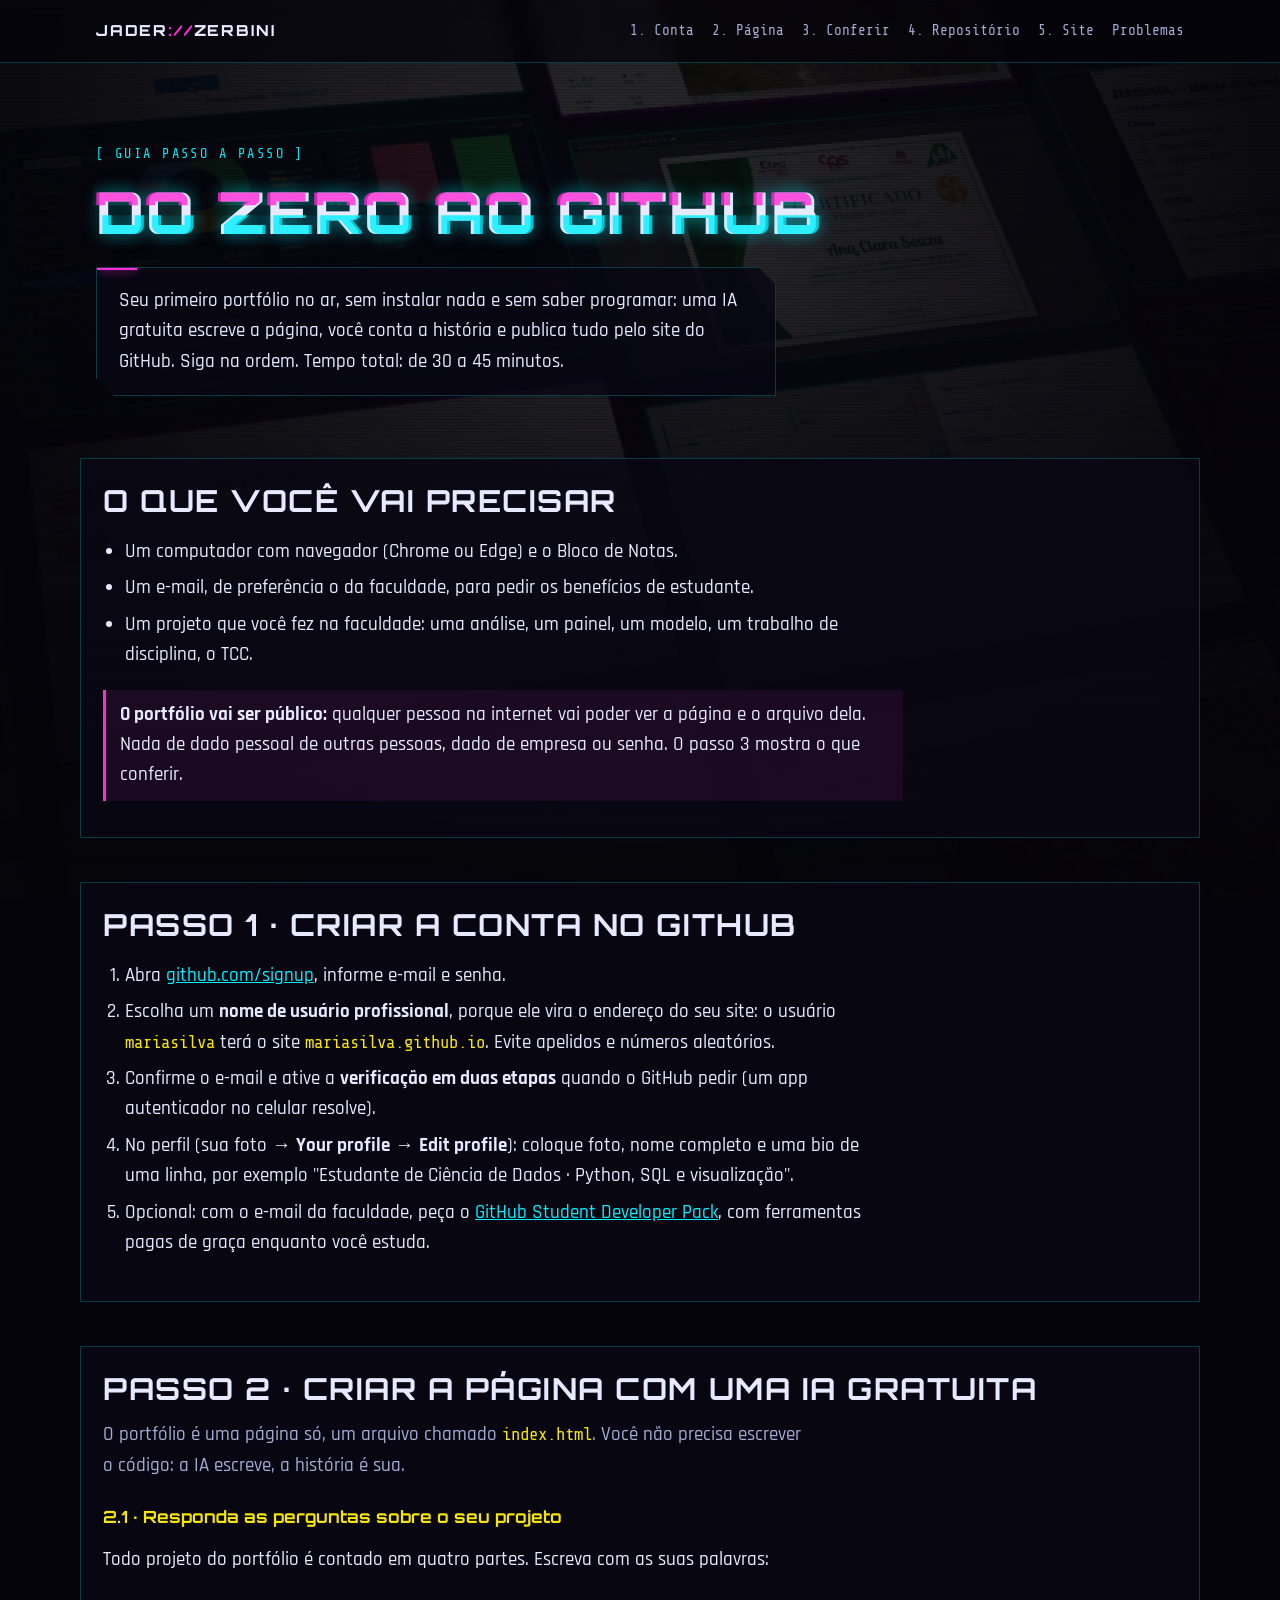
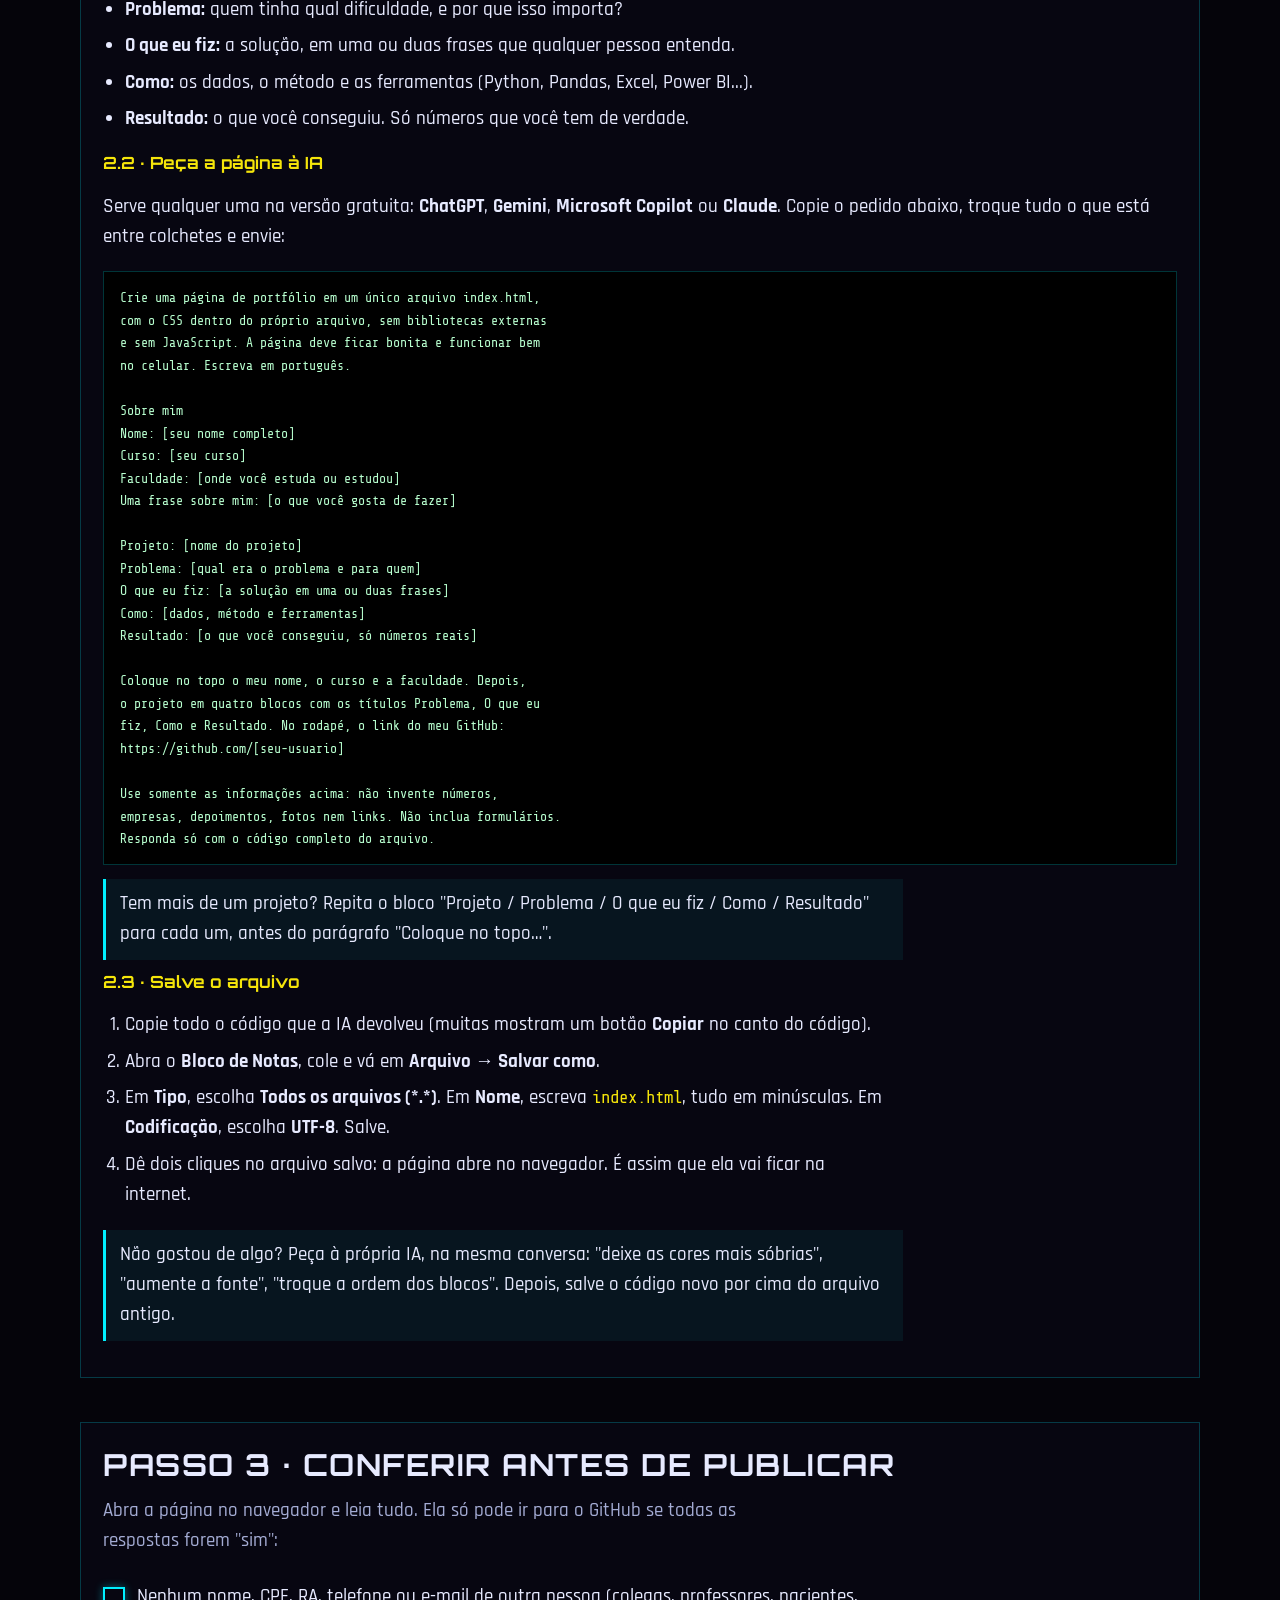
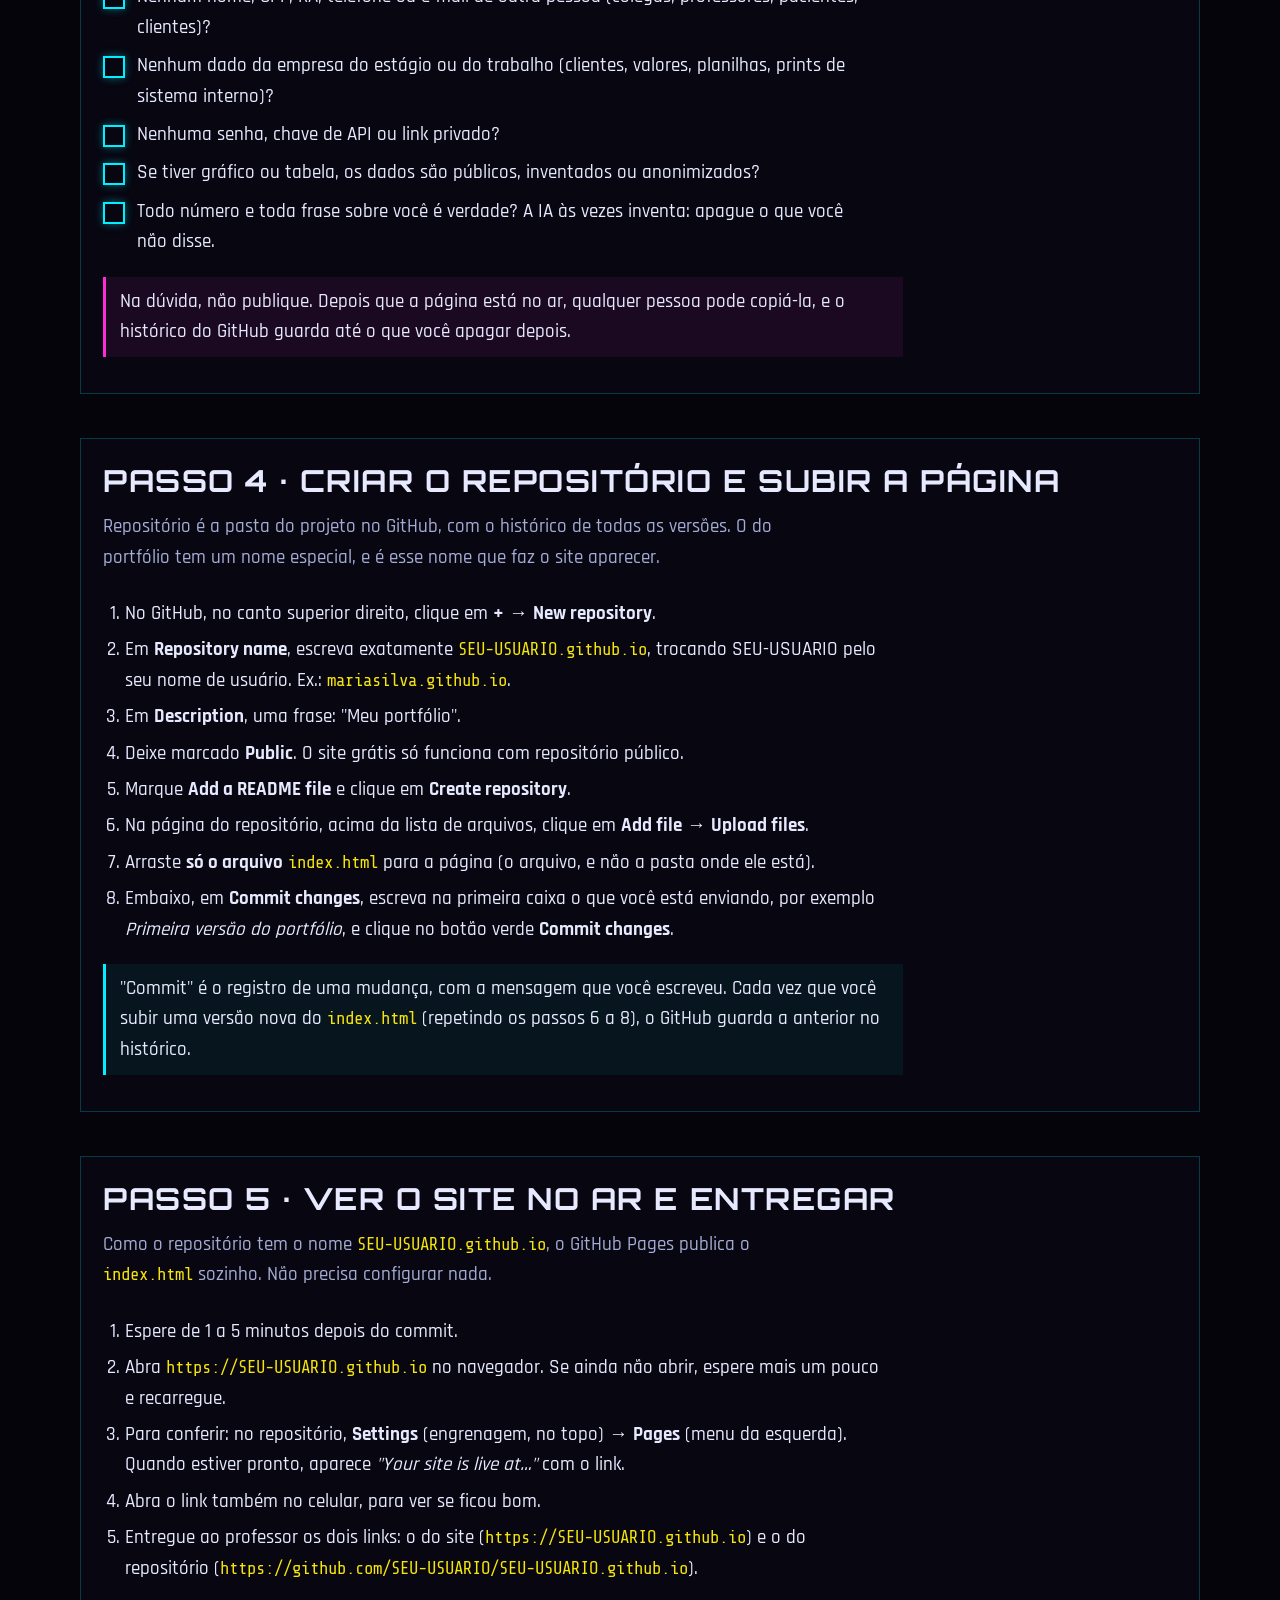
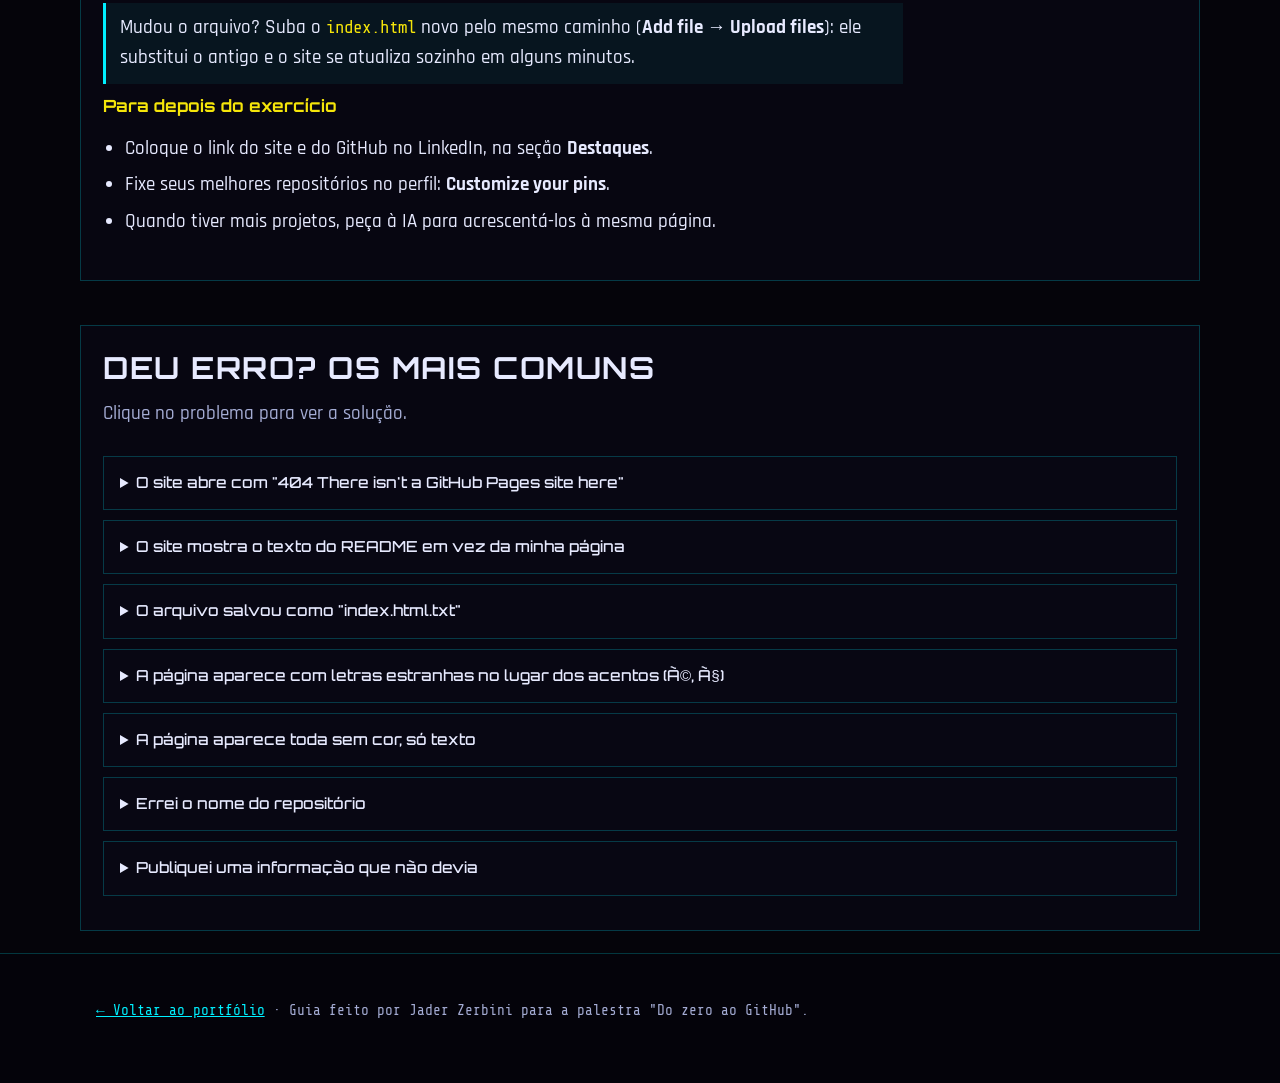
==== guia.html @ c43745d2 "Criando meu portifólio" ====
<!doctype html>
<html lang="pt-BR">
<head>
<meta charset="utf-8">
<meta name="viewport" content="width=device-width, initial-scale=1">
<title>Guia do GitHub · Jader Zerbini</title>
<meta name="description" content="Passo a passo para criar o seu primeiro portfólio com uma IA gratuita e publicá-lo no GitHub Pages, tudo pelo navegador.">
<link rel="preconnect" href="https://fonts.googleapis.com">
<link rel="stylesheet" href="https://fonts.googleapis.com/css2?family=Orbitron:wght@600;800;900&family=Rajdhani:wght@500;600;700&family=Share+Tech+Mono&display=swap">
<link rel="stylesheet" href="style.css">
</head>
<body>
<div class="fundo" aria-hidden="true">
  <video autoplay muted loop playsinline poster="videos/fundo.jpg" src="videos/fundo.webm"></video>
</div>
<div class="scan" aria-hidden="true"></div>

<header class="topo">
  <div class="conteudo">
    <a class="marca" href="index.html">JADER<span>://</span>ZERBINI</a>
    <nav aria-label="Passos do guia">
      <a href="#conta">1. Conta</a>
      <a href="#pagina">2. Página</a>
      <a href="#conferir">3. Conferir</a>
      <a href="#repositorio">4. Repositório</a>
      <a href="#site">5. Site</a>
      <a href="#problemas">Problemas</a>
    </nav>
  </div>
</header>

<main class="guia">

<div class="abertura">
  <div class="conteudo">
    <p class="rotulo">[ GUIA PASSO A PASSO ]</p>
    <h1 class="glitch" data-texto="Do zero ao GitHub">Do zero ao GitHub</h1>
    <p class="hud" style="margin-top:22px;max-width:680px">Seu primeiro portfólio no ar, sem instalar nada e sem saber programar: uma IA gratuita escreve a página, você conta a história e publica tudo pelo site do GitHub. Siga na ordem. Tempo total: de 30 a 45 minutos.</p>
  </div>
</div>

<section>
  <div class="conteudo">
    <h2>O que você vai precisar</h2>
    <ul>
      <li>Um computador com navegador (Chrome ou Edge) e o Bloco de Notas.</li>
      <li>Um e-mail, de preferência o da faculdade, para pedir os benefícios de estudante.</li>
      <li>Um projeto que você fez na faculdade: uma análise, um painel, um modelo, um trabalho de disciplina, o TCC.</li>
    </ul>
    <div class="alerta"><b>O portfólio vai ser público:</b> qualquer pessoa na internet vai poder ver a página e o arquivo dela. Nada de dado pessoal de outras pessoas, dado de empresa ou senha. O passo 3 mostra o que conferir.</div>
  </div>
</section>

<section id="conta" class="alt">
  <div class="conteudo">
    <h2>Passo 1 · Criar a conta no GitHub</h2>
    <ol>
      <li>Abra <a href="https://github.com/signup">github.com/signup</a>, informe e-mail e senha.</li>
      <li>Escolha um <b>nome de usuário profissional</b>, porque ele vira o endereço do seu site: o usuário <code>mariasilva</code> terá o site <code>mariasilva.github.io</code>. Evite apelidos e números aleatórios.</li>
      <li>Confirme o e-mail e ative a <b>verificação em duas etapas</b> quando o GitHub pedir (um app autenticador no celular resolve).</li>
      <li>No perfil (sua foto → <b>Your profile</b> → <b>Edit profile</b>): coloque foto, nome completo e uma bio de uma linha, por exemplo "Estudante de Ciência de Dados · Python, SQL e visualização".</li>
      <li>Opcional: com o e-mail da faculdade, peça o <a href="https://education.github.com/pack">GitHub Student Developer Pack</a>, com ferramentas pagas de graça enquanto você estuda.</li>
    </ol>
  </div>
</section>

<section id="pagina">
  <div class="conteudo">
    <h2>Passo 2 · Criar a página com uma IA gratuita</h2>
    <p class="intro">O portfólio é uma página só, um arquivo chamado <code>index.html</code>. Você não precisa escrever o código: a IA escreve, a história é sua.</p>

    <h3>2.1 · Responda as perguntas sobre o seu projeto</h3>
    <p>Todo projeto do portfólio é contado em quatro partes. Escreva com as suas palavras:</p>
    <ul>
      <li><b>Problema:</b> quem tinha qual dificuldade, e por que isso importa?</li>
      <li><b>O que eu fiz:</b> a solução, em uma ou duas frases que qualquer pessoa entenda.</li>
      <li><b>Como:</b> os dados, o método e as ferramentas (Python, Pandas, Excel, Power BI...).</li>
      <li><b>Resultado:</b> o que você conseguiu. Só números que você tem de verdade.</li>
    </ul>

    <h3>2.2 · Peça a página à IA</h3>
    <p>Serve qualquer uma na versão gratuita: <b>ChatGPT</b>, <b>Gemini</b>, <b>Microsoft Copilot</b> ou <b>Claude</b>. Copie o pedido abaixo, troque tudo o que está entre colchetes e envie:</p>
<pre><code>Crie uma página de portfólio em um único arquivo index.html,
com o CSS dentro do próprio arquivo, sem bibliotecas externas
e sem JavaScript. A página deve ficar bonita e funcionar bem
no celular. Escreva em português.

Sobre mim
Nome: [seu nome completo]
Curso: [seu curso]
Faculdade: [onde você estuda ou estudou]
Uma frase sobre mim: [o que você gosta de fazer]

Projeto: [nome do projeto]
Problema: [qual era o problema e para quem]
O que eu fiz: [a solução em uma ou duas frases]
Como: [dados, método e ferramentas]
Resultado: [o que você conseguiu, só números reais]

Coloque no topo o meu nome, o curso e a faculdade. Depois,
o projeto em quatro blocos com os títulos Problema, O que eu
fiz, Como e Resultado. No rodapé, o link do meu GitHub:
https://github.com/[seu-usuario]

Use somente as informações acima: não invente números,
empresas, depoimentos, fotos nem links. Não inclua formulários.
Responda só com o código completo do arquivo.</code></pre>
    <div class="dica">Tem mais de um projeto? Repita o bloco "Projeto / Problema / O que eu fiz / Como / Resultado" para cada um, antes do parágrafo "Coloque no topo…".</div>

    <h3>2.3 · Salve o arquivo</h3>
    <ol>
      <li>Copie todo o código que a IA devolveu (muitas mostram um botão <b>Copiar</b> no canto do código).</li>
      <li>Abra o <b>Bloco de Notas</b>, cole e vá em <b>Arquivo → Salvar como</b>.</li>
      <li>Em <b>Tipo</b>, escolha <b>Todos os arquivos (*.*)</b>. Em <b>Nome</b>, escreva <code>index.html</code>, tudo em minúsculas. Em <b>Codificação</b>, escolha <b>UTF-8</b>. Salve.</li>
      <li>Dê dois cliques no arquivo salvo: a página abre no navegador. É assim que ela vai ficar na internet.</li>
    </ol>
    <div class="dica">Não gostou de algo? Peça à própria IA, na mesma conversa: "deixe as cores mais sóbrias", "aumente a fonte", "troque a ordem dos blocos". Depois, salve o código novo por cima do arquivo antigo.</div>
  </div>
</section>

<section id="conferir" class="alt">
  <div class="conteudo">
    <h2>Passo 3 · Conferir antes de publicar</h2>
    <p class="intro">Abra a página no navegador e leia tudo. Ela só pode ir para o GitHub se todas as respostas forem "sim":</p>
    <ul class="checklist">
      <li>Nenhum nome, CPF, RA, telefone ou e-mail de outra pessoa (colegas, professores, pacientes, clientes)?</li>
      <li>Nenhum dado da empresa do estágio ou do trabalho (clientes, valores, planilhas, prints de sistema interno)?</li>
      <li>Nenhuma senha, chave de API ou link privado?</li>
      <li>Se tiver gráfico ou tabela, os dados são públicos, inventados ou anonimizados?</li>
      <li>Todo número e toda frase sobre você é verdade? A IA às vezes inventa: apague o que você não disse.</li>
    </ul>
    <div class="alerta">Na dúvida, não publique. Depois que a página está no ar, qualquer pessoa pode copiá-la, e o histórico do GitHub guarda até o que você apagar depois.</div>
  </div>
</section>

<section id="repositorio">
  <div class="conteudo">
    <h2>Passo 4 · Criar o repositório e subir a página</h2>
    <p class="intro">Repositório é a pasta do projeto no GitHub, com o histórico de todas as versões. O do portfólio tem um nome especial, e é esse nome que faz o site aparecer.</p>
    <ol>
      <li>No GitHub, no canto superior direito, clique em <b>+</b> → <b>New repository</b>.</li>
      <li>Em <b>Repository name</b>, escreva exatamente <code>SEU-USUARIO.github.io</code>, trocando SEU-USUARIO pelo seu nome de usuário. Ex.: <code>mariasilva.github.io</code>.</li>
      <li>Em <b>Description</b>, uma frase: "Meu portfólio".</li>
      <li>Deixe marcado <b>Public</b>. O site grátis só funciona com repositório público.</li>
      <li>Marque <b>Add a README file</b> e clique em <b>Create repository</b>.</li>
      <li>Na página do repositório, acima da lista de arquivos, clique em <b>Add file</b> → <b>Upload files</b>.</li>
      <li>Arraste <b>só o arquivo</b> <code>index.html</code> para a página (o arquivo, e não a pasta onde ele está).</li>
      <li>Embaixo, em <b>Commit changes</b>, escreva na primeira caixa o que você está enviando, por exemplo <i>Primeira versão do portfólio</i>, e clique no botão verde <b>Commit changes</b>.</li>
    </ol>
    <div class="dica">"Commit" é o registro de uma mudança, com a mensagem que você escreveu. Cada vez que você subir uma versão nova do <code>index.html</code> (repetindo os passos 6 a 8), o GitHub guarda a anterior no histórico.</div>
  </div>
</section>

<section id="site" class="alt">
  <div class="conteudo">
    <h2>Passo 5 · Ver o site no ar e entregar</h2>
    <p class="intro">Como o repositório tem o nome <code>SEU-USUARIO.github.io</code>, o GitHub Pages publica o <code>index.html</code> sozinho. Não precisa configurar nada.</p>
    <ol>
      <li>Espere de 1 a 5 minutos depois do commit.</li>
      <li>Abra <code>https://SEU-USUARIO.github.io</code> no navegador. Se ainda não abrir, espere mais um pouco e recarregue.</li>
      <li>Para conferir: no repositório, <b>Settings</b> (engrenagem, no topo) → <b>Pages</b> (menu da esquerda). Quando estiver pronto, aparece <i>"Your site is live at…"</i> com o link.</li>
      <li>Abra o link também no celular, para ver se ficou bom.</li>
      <li>Entregue ao professor os dois links: o do site (<code>https://SEU-USUARIO.github.io</code>) e o do repositório (<code>https://github.com/SEU-USUARIO/SEU-USUARIO.github.io</code>).</li>
    </ol>
    <div class="dica">Mudou o arquivo? Suba o <code>index.html</code> novo pelo mesmo caminho (<b>Add file → Upload files</b>): ele substitui o antigo e o site se atualiza sozinho em alguns minutos.</div>
    <h3>Para depois do exercício</h3>
    <ul>
      <li>Coloque o link do site e do GitHub no LinkedIn, na seção <b>Destaques</b>.</li>
      <li>Fixe seus melhores repositórios no perfil: <b>Customize your pins</b>.</li>
      <li>Quando tiver mais projetos, peça à IA para acrescentá-los à mesma página.</li>
    </ul>
  </div>
</section>

<section id="problemas">
  <div class="conteudo">
    <h2>Deu erro? Os mais comuns</h2>
    <p class="intro">Clique no problema para ver a solução.</p>
    <details>
      <summary>O site abre com "404 There isn't a GitHub Pages site here"</summary>
      <p>Confira, nesta ordem: o repositório se chama exatamente <code>SEU-USUARIO.github.io</code>, com o seu usuário; o repositório é público; o arquivo se chama exatamente <code>index.html</code>, em minúsculas; e ele está solto no repositório, não dentro de uma pasta. Se tudo estiver certo, espere uns minutos: a primeira publicação pode demorar.</p>
    </details>
    <details>
      <summary>O site mostra o texto do README em vez da minha página</summary>
      <p>O GitHub não encontrou o <code>index.html</code>. Veja se o arquivo subiu mesmo (ele aparece na lista de arquivos do repositório) e se o nome está certo: <code>Index.html</code>, <code>index.html.txt</code> ou <code>portfolio.html</code> não funcionam.</p>
    </details>
    <details>
      <summary>O arquivo salvou como "index.html.txt"</summary>
      <p>O Bloco de Notas colocou <code>.txt</code> no fim. Salve de novo escolhendo <b>Tipo: Todos os arquivos (*.*)</b>. Para ver a extensão dos arquivos no Windows: no Explorador de Arquivos, <b>Exibir → Mostrar → Extensões de nomes de arquivos</b>.</p>
    </details>
    <details>
      <summary>A página aparece com letras estranhas no lugar dos acentos (Ã©, Ã§)</summary>
      <p>O arquivo foi salvo sem UTF-8. Salve de novo pelo Bloco de Notas com <b>Codificação: UTF-8</b>. Se continuar, peça à IA para incluir <code>&lt;meta charset="utf-8"&gt;</code> no começo do arquivo.</p>
    </details>
    <details>
      <summary>A página aparece toda sem cor, só texto</summary>
      <p>A IA provavelmente separou o CSS num segundo arquivo. Peça de novo: "coloque todo o CSS dentro do index.html, numa tag style".</p>
    </details>
    <details>
      <summary>Errei o nome do repositório</summary>
      <p>O nome precisa ser igual ao seu usuário, letra por letra. Se você errou o usuário, o repositório até é criado, mas o site não aparece. Para renomear: <b>Settings</b> → <b>General</b> → <b>Repository name</b>.</p>
    </details>
    <details>
      <summary>Publiquei uma informação que não devia</summary>
      <p>Apague a informação do <code>index.html</code> e suba o arquivo de novo. Como o histórico guarda a versão antiga, o mais seguro é apagar o repositório (<b>Settings</b> → <b>General</b> → lá embaixo, <b>Delete this repository</b>) e criá-lo de novo com o arquivo corrigido. Se era uma senha, troque-a na hora.</p>
    </details>
  </div>
</section>

</main>

<footer>
  <div class="conteudo">
    <p><a href="index.html">← Voltar ao portfólio</a> · Guia feito por Jader Zerbini para a palestra "Do zero ao GitHub".</p>
  </div>
</footer>

<script src="site.js"></script>
</body>
</html>
---- style.css ----
/* Portfólio de Jader Zerbini · visual cyberpunk: neon sobre preto, vídeo dos projetos ao fundo */
:root {
  --bg: #05040a; --painel: rgba(9, 8, 20, .84); --painel-forte: rgba(9, 8, 20, .94); --linha: rgba(0, 240, 255, .22);
  --ciano: #00f0ff; --magenta: #ff2bd6; --amarelo: #f5e50a; --texto: #e7eaff; --suave: #a4acd4;
  --titulo: "Orbitron", "Segoe UI", sans-serif; --corpo: "Rajdhani", "Segoe UI", sans-serif; --mono: "Share Tech Mono", Consolas, monospace;
}
* { box-sizing: border-box; }
html { scroll-behavior: smooth; }
body { margin: 0; background: var(--bg); color: var(--texto); font: 500 19px/1.6 var(--corpo); }
a { color: var(--ciano); }
a:focus-visible, button:focus-visible, summary:focus-visible { outline: 2px solid var(--amarelo); outline-offset: 3px; }
h1, h2, h3 { font-family: var(--titulo); line-height: 1.15; margin: 0; }
.conteudo { max-width: 1120px; margin: 0 auto; padding: 0 16px; }
.mono { font-family: var(--mono); }

/* Fundo: vídeo do muro de projetos + véu escuro + scanlines */
.fundo { position: fixed; inset: 0; z-index: -2; overflow: hidden; background: var(--bg); }
.fundo video, .fundo img { width: 100%; height: 100%; object-fit: cover; opacity: .4; filter: saturate(1.1) hue-rotate(-10deg) brightness(.8); }
.fundo::after { content: ""; position: absolute; inset: 0;
  background: radial-gradient(ellipse at 50% 30%, rgba(5,4,10,.25), rgba(5,4,10,.88) 70%), linear-gradient(180deg, rgba(5,4,10,.2), rgba(5,4,10,.85)); }
.scan { position: fixed; inset: 0; z-index: -1; pointer-events: none;
  background: repeating-linear-gradient(0deg, rgba(0,0,0,.18) 0 1px, transparent 1px 3px); mix-blend-mode: multiply; }

/* Topo */
.topo { position: sticky; top: 0; z-index: 20; background: rgba(5,4,10,.72); backdrop-filter: blur(10px); border-bottom: 1px solid var(--linha); }
.topo .conteudo { display: flex; align-items: center; justify-content: space-between; gap: 16px; min-height: 62px; flex-wrap: wrap; }
.marca { font-family: var(--titulo); font-weight: 800; letter-spacing: .12em; color: var(--texto); text-decoration: none; font-size: .95rem; }
.marca span { color: var(--magenta); }
.topo nav { display: flex; gap: 18px; flex-wrap: wrap; font-family: var(--mono); font-size: .9rem; }
.topo nav a { color: var(--suave); text-decoration: none; padding: 8px 0; }
.topo nav a:hover { color: var(--ciano); text-shadow: 0 0 8px var(--ciano); }

/* Abertura */
.abertura { padding: 110px 0 80px; }
.rotulo { font-family: var(--mono); color: var(--ciano); letter-spacing: .18em; font-size: .85rem; margin: 0 0 14px; }
.glitch { position: relative; font-size: clamp(2.6rem, 8vw, 5.6rem); font-weight: 900; letter-spacing: .04em; text-transform: uppercase; color: var(--texto);
  text-shadow: 0 0 18px rgba(0,240,255,.35); }
.glitch::before, .glitch::after { content: attr(data-texto); position: absolute; left: 0; top: 0; width: 100%; overflow: hidden; }
.glitch::before { color: var(--magenta); animation: glitch-a 3.2s infinite steps(1); clip-path: inset(0 0 60% 0); transform: translate(-3px, 0); opacity: .8; }
.glitch::after { color: var(--ciano); animation: glitch-b 2.7s infinite steps(1); clip-path: inset(55% 0 0 0); transform: translate(3px, 0); opacity: .8; }
@keyframes glitch-a { 0%, 86%, 100% { transform: translate(0); clip-path: inset(0 0 100% 0); } 88% { transform: translate(-6px, 2px); clip-path: inset(10% 0 55% 0); } 92% { transform: translate(5px, -1px); clip-path: inset(40% 0 30% 0); } }
@keyframes glitch-b { 0%, 80%, 100% { transform: translate(0); clip-path: inset(100% 0 0 0); } 83% { transform: translate(6px, 0); clip-path: inset(60% 0 10% 0); } 87% { transform: translate(-4px, 1px); clip-path: inset(25% 0 50% 0); } }
.digitando { font-family: var(--mono); color: var(--amarelo); font-size: clamp(1rem, 2.4vw, 1.3rem); margin: 18px 0 26px; white-space: nowrap; overflow: hidden;
  border-right: 2px solid var(--amarelo); width: 0; animation: digita 3.2s steps(48) .4s forwards, piscar .8s step-end infinite; max-width: 100%; }
@keyframes digita { to { width: 48ch; } }
@media (max-width: 560px) { .digitando { white-space: normal; width: auto; border: 0; animation: none; } }
@keyframes piscar { 50% { border-color: transparent; } }
.bio { max-width: 640px; }
.hud { position: relative; background: var(--painel); border: 1px solid var(--linha); padding: 18px 22px;
  clip-path: polygon(0 0, calc(100% - 18px) 0, 100% 18px, 100% 100%, 18px 100%, 0 calc(100% - 18px)); }
.hud::before { content: ""; position: absolute; left: 0; top: 0; width: 40px; height: 2px; background: var(--magenta); box-shadow: 0 0 10px var(--magenta); }
.bio p { margin: 0 0 8px; } .bio p:last-child { margin: 0; color: var(--suave); }
.ferramentas { margin-top: 22px; max-width: 640px; }
.ferramentas > span { font-family: var(--mono); font-size: .85rem; color: var(--magenta); letter-spacing: .12em; }
.ferramentas ul { list-style: none; display: flex; flex-wrap: wrap; gap: 8px; margin: 10px 0 0; padding: 0; }
.ferramentas li { font-family: var(--mono); font-size: .88rem; color: var(--ciano); background: var(--painel); border: 1px solid rgba(0,240,255,.35);
  padding: 5px 12px; box-shadow: inset 0 0 10px rgba(0,240,255,.08); }
.botoes { display: flex; gap: 14px; flex-wrap: wrap; margin-top: 28px; }
.neon { display: inline-flex; align-items: center; gap: 8px; min-height: 46px; padding: 10px 22px; font: 700 .95rem var(--titulo); letter-spacing: .12em; text-transform: uppercase;
  text-decoration: none; color: var(--bg); background: var(--ciano); border: 0; cursor: pointer; box-shadow: 0 0 18px rgba(0,240,255,.55);
  clip-path: polygon(0 0, calc(100% - 12px) 0, 100% 12px, 100% 100%, 12px 100%, 0 calc(100% - 12px)); transition: all .2s; }
.neon:hover { background: var(--amarelo); box-shadow: 0 0 24px rgba(245,229,10,.6); }
.neon.vazado { background: transparent; color: var(--ciano); box-shadow: inset 0 0 0 2px var(--ciano); }
.neon.vazado:hover { color: var(--bg); background: var(--ciano); }

/* Seções */
section { padding: 70px 0; }
.titulo-secao { display: flex; align-items: baseline; gap: 14px; flex-wrap: wrap; margin-bottom: 8px; }
.titulo-secao span { font-family: var(--mono); color: var(--magenta); font-size: 1rem; }
.titulo-secao h2 { font-size: clamp(1.5rem, 4vw, 2.3rem); text-transform: uppercase; letter-spacing: .06em; }
.intro { color: var(--suave); max-width: 70ch; margin: 0 0 26px; }

/* Como conto um projeto */
.passos { display: grid; grid-template-columns: repeat(4, 1fr); gap: 12px; }
.passos div { background: var(--painel); border: 1px solid var(--linha); padding: 16px; }
.passos b { display: block; font: 700 .85rem var(--titulo); color: var(--amarelo); letter-spacing: .1em; margin-bottom: 4px; }
@media (max-width: 760px) { .passos { grid-template-columns: 1fr 1fr; } }

/* Lista de projetos */
.lista { list-style: none; margin: 0; padding: 0; display: grid; gap: 10px; }
.lista button { all: unset; box-sizing: border-box; width: 100%; cursor: pointer; display: grid; grid-template-columns: 64px 160px 1fr auto; gap: 18px; align-items: center;
  background: var(--painel); border: 1px solid var(--linha); padding: 12px 18px 12px 12px; transition: all .25s; position: relative; }
.lista button:hover, .lista button:focus-visible { border-color: var(--ciano); box-shadow: 0 0 0 1px var(--ciano), 0 0 24px rgba(0,240,255,.25); transform: translateX(4px); }
.lista button:focus-visible { outline: 2px solid var(--amarelo); outline-offset: 3px; }
.num { font: 700 1.4rem var(--titulo); color: var(--magenta); text-align: center; }
.mini { width: 160px; aspect-ratio: 16 / 9; object-fit: cover; border: 1px solid var(--linha); filter: saturate(.8) brightness(.85); transition: filter .25s; display: block; }
.lista button:hover .mini { filter: none; }
.lista h3 { font-size: 1.05rem; letter-spacing: .03em; margin-bottom: 4px; }
.lista p { margin: 0; color: var(--suave); font-size: 1rem; line-height: 1.4; }
.tags { display: flex; gap: 6px; flex-wrap: wrap; margin-top: 8px; }
.tags span { font: .75rem var(--mono); color: var(--ciano); border: 1px solid var(--linha); padding: 1px 8px; }
.tags span.tipo { color: var(--bg); background: var(--magenta); border-color: var(--magenta); }
.abrir { font: .85rem var(--mono); color: var(--amarelo); white-space: nowrap; }
@media (max-width: 760px) {
  .lista button { grid-template-columns: 1fr; gap: 10px; padding: 12px; }
  .num { text-align: left; } .mini { width: 100%; } .abrir { justify-self: start; }
}

/* Painel do projeto (dialog) */
dialog { width: min(1100px, calc(100vw - 32px)); max-height: calc(100vh - 32px); padding: 0; border: 1px solid var(--ciano); background: var(--painel-forte); color: var(--texto);
  box-shadow: 0 0 0 1px rgba(0,240,255,.4), 0 0 60px rgba(0,240,255,.25); overflow: auto; }
dialog::backdrop { background: rgba(3,2,8,.78); backdrop-filter: blur(4px); }
dialog[open] { animation: abre .35s cubic-bezier(.2,.8,.2,1); }
@keyframes abre { from { opacity: 0; transform: translateY(16px) scale(.98); } }
.painel { display: grid; grid-template-columns: 1.35fr 1fr; }
@media (max-width: 860px) { .painel { grid-template-columns: 1fr; } }
.tela { position: relative; background: #000; border-right: 1px solid var(--linha); display: flex; flex-direction: column; justify-content: center; }
.tela video { width: 100%; display: block; aspect-ratio: 16 / 9; object-fit: cover; }
.tela figcaption { font: .78rem var(--mono); color: var(--suave); padding: 8px 12px; }
.historia { padding: 22px 24px 18px; }
.historia h2 { font-size: 1.35rem; margin: 6px 0 14px; }
.historia dl { margin: 0; display: grid; gap: 10px; }
.historia dt { font: .78rem var(--mono); letter-spacing: .14em; color: var(--ciano); text-transform: uppercase; }
.historia dd { margin: 0; line-height: 1.45; }
.historia dd.resultado { border-left: 3px solid var(--amarelo); padding: 6px 12px; background: rgba(245,229,10,.06); }
.historia .links { margin-top: 14px; font: .9rem var(--mono); color: var(--suave); display: flex; gap: 16px; flex-wrap: wrap; }
.controles { position: sticky; top: 0; z-index: 2; display: flex; justify-content: space-between; align-items: center; gap: 10px; padding: 8px 12px;
  border-bottom: 1px solid var(--linha); background: var(--painel-forte); font: .85rem var(--mono); }
.controles > span:last-child { display: flex; gap: 8px; }
.controles button { background: transparent; color: var(--ciano); border: 1px solid var(--linha); font: inherit; padding: 8px 14px; min-height: 44px; min-width: 44px; cursor: pointer; }
.controles button:hover { border-color: var(--ciano); box-shadow: 0 0 12px rgba(0,240,255,.35); }
.controles .fechar { color: var(--magenta); border-color: rgba(255,43,214,.4); }

/* Guia (mesma pele) */
.guia section { padding: 22px 0; }
.guia section > .conteudo { background: var(--painel); border: 1px solid var(--linha); padding: 24px 22px; }
.guia .abertura { padding: 80px 0 40px; }
.guia .glitch { font-size: clamp(2rem, 6vw, 3.6rem); }
.guia .hud p, .guia p.hud { margin: 0; }
.guia h2 { font-size: clamp(1.3rem, 3.4vw, 1.9rem); text-transform: uppercase; letter-spacing: .05em; margin-bottom: 14px; }
.guia h3 { font-size: 1.05rem; margin: 0 0 10px; color: var(--amarelo); }
.guia ol, .guia ul { padding-left: 22px; } .guia li { margin: 6px 0; max-width: 76ch; }
.bloco { background: var(--painel); border: 1px solid var(--linha); padding: 20px 22px; }
.passo { background: var(--painel); border: 1px solid var(--linha); padding: 18px 20px; margin: 16px 0; }
.dica, .alerta { padding: 10px 14px; margin: 12px 0; max-width: 80ch; background: rgba(0,240,255,.06); border-left: 3px solid var(--ciano); }
.alerta { background: rgba(255,43,214,.08); border-left-color: var(--magenta); }
.caminhos { display: grid; grid-template-columns: repeat(3, 1fr); gap: 12px; margin-bottom: 8px; }
.caminhos div { background: var(--painel); border: 1px solid var(--linha); padding: 14px; }
@media (max-width: 760px) { .caminhos { grid-template-columns: 1fr; } }
pre { background: #000; color: #b8ffcf; border: 1px solid var(--linha); padding: 14px 16px; overflow-x: auto; font: .9rem/1.55 var(--mono); }
code { font-family: var(--mono); font-size: .92em; color: var(--amarelo); overflow-wrap: anywhere; }
pre code { color: inherit; }
details { background: var(--painel); border: 1px solid var(--linha); padding: 2px 16px; margin: 10px 0; }
summary { cursor: pointer; font-family: var(--titulo); font-size: .95rem; padding: 12px 0; min-height: 44px; }

footer { padding: 34px 0 50px; border-top: 1px solid var(--linha); color: var(--suave); font: .9rem var(--mono); background: rgba(5,4,10,.7); }

/* Quem pede menos movimento: vídeo parado (vira imagem) e sem glitch */
@media (prefers-reduced-motion: reduce) {
  .glitch::before, .glitch::after { animation: none; display: none; }
  .digitando { animation: none; width: auto; border: 0; }
  dialog[open] { animation: none; }
  html { scroll-behavior: auto; }
}

/* Checklist do exercício (guia): uma caixinha antes de cada pergunta */
.guia .checklist { list-style: none; padding-left: 0; }
.guia .checklist li { position: relative; padding-left: 34px; margin: 8px 0; }
.guia .checklist li::before { content: ""; position: absolute; left: 0; top: .25em; width: 18px; height: 18px; border: 2px solid var(--ciano); box-shadow: 0 0 8px rgba(0,240,255,.4); }

/* No guia, o pedido para a IA quebra a linha em vez de rolar para o lado (celular) */
.guia pre { white-space: pre-wrap; overflow-wrap: anywhere; }
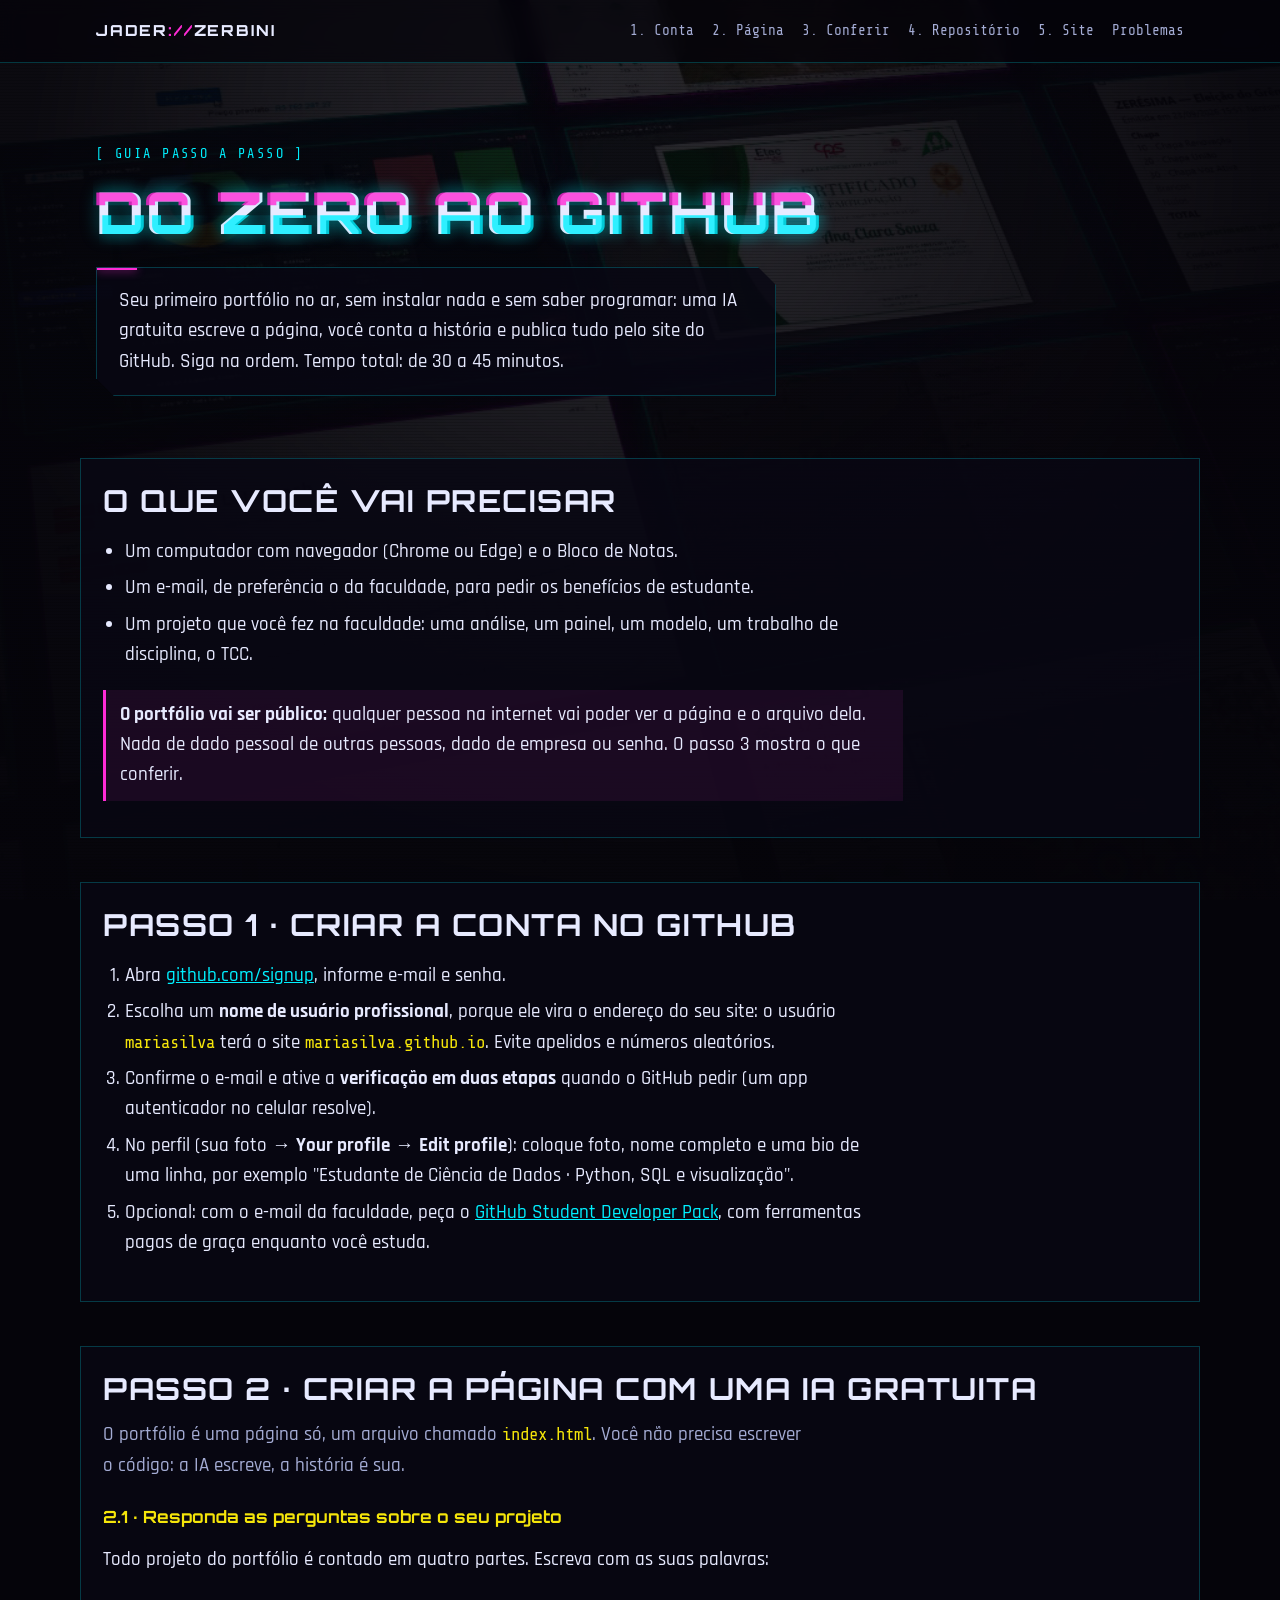
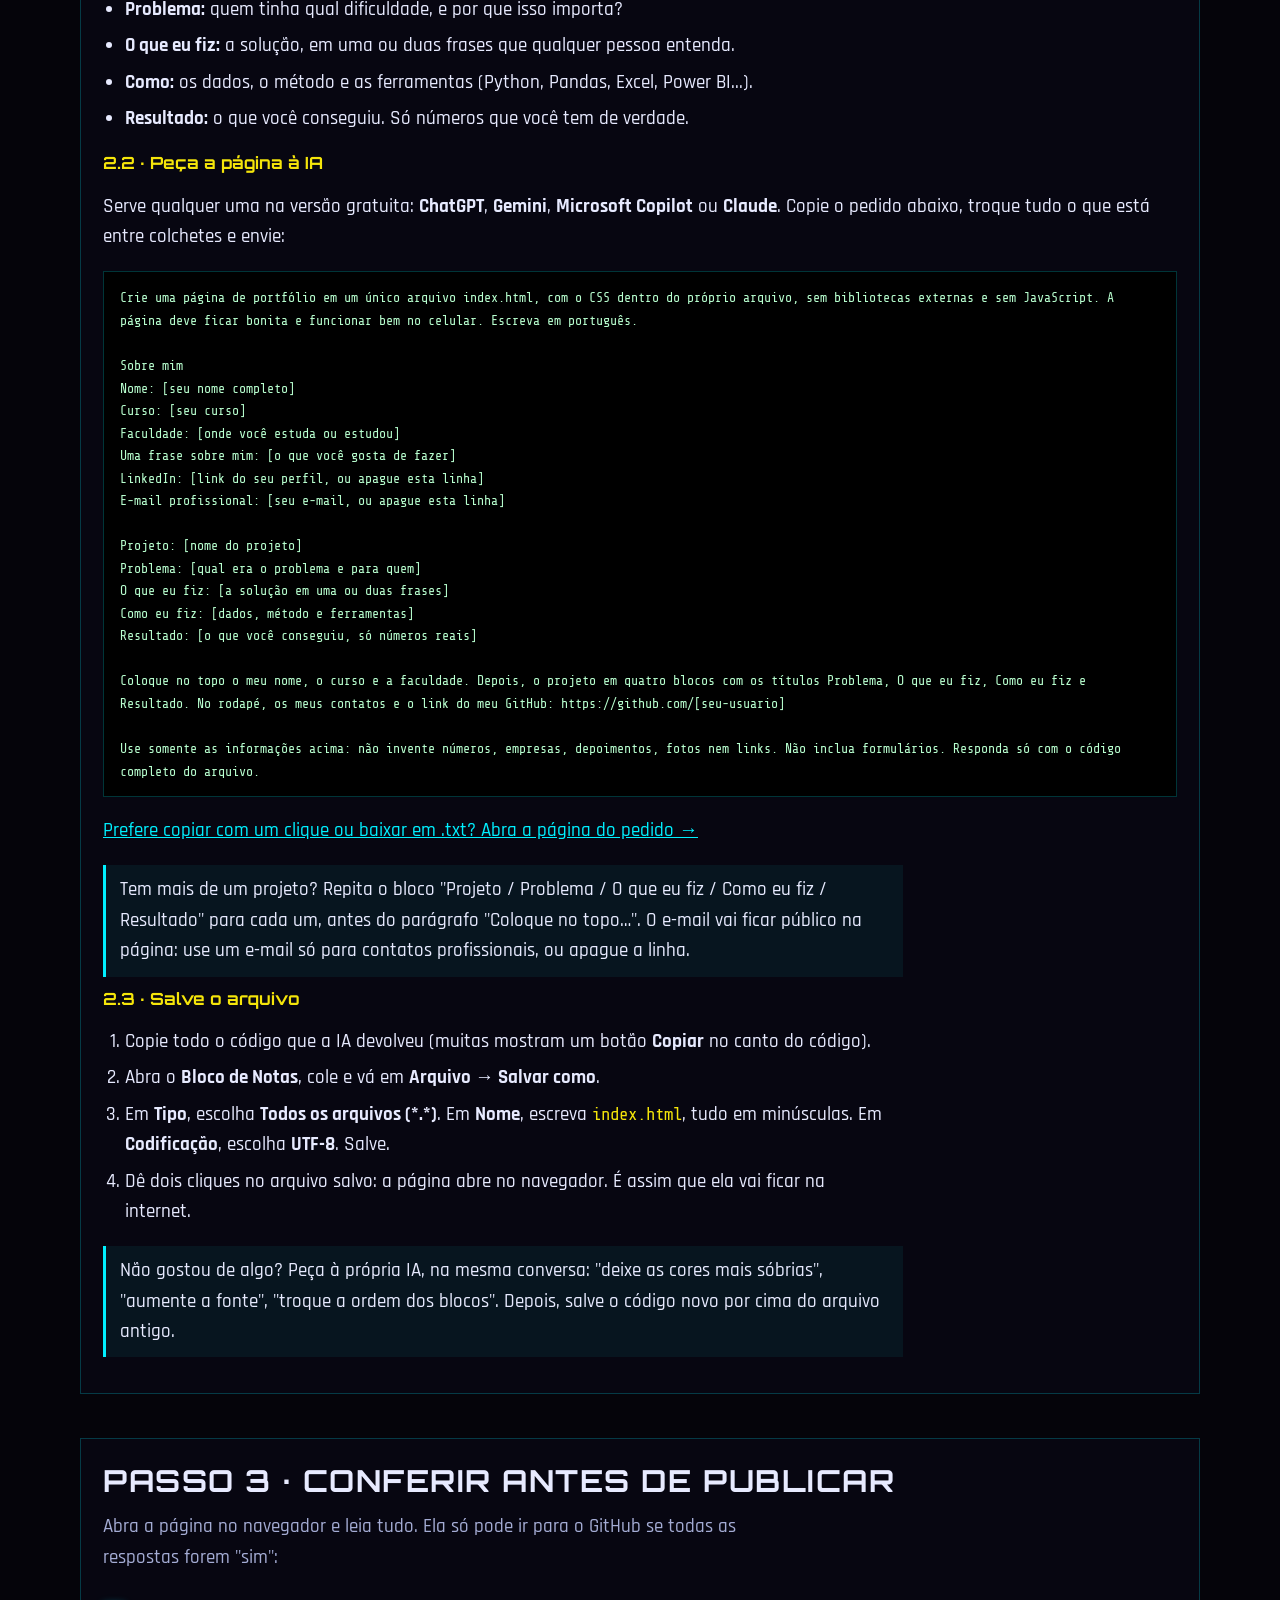
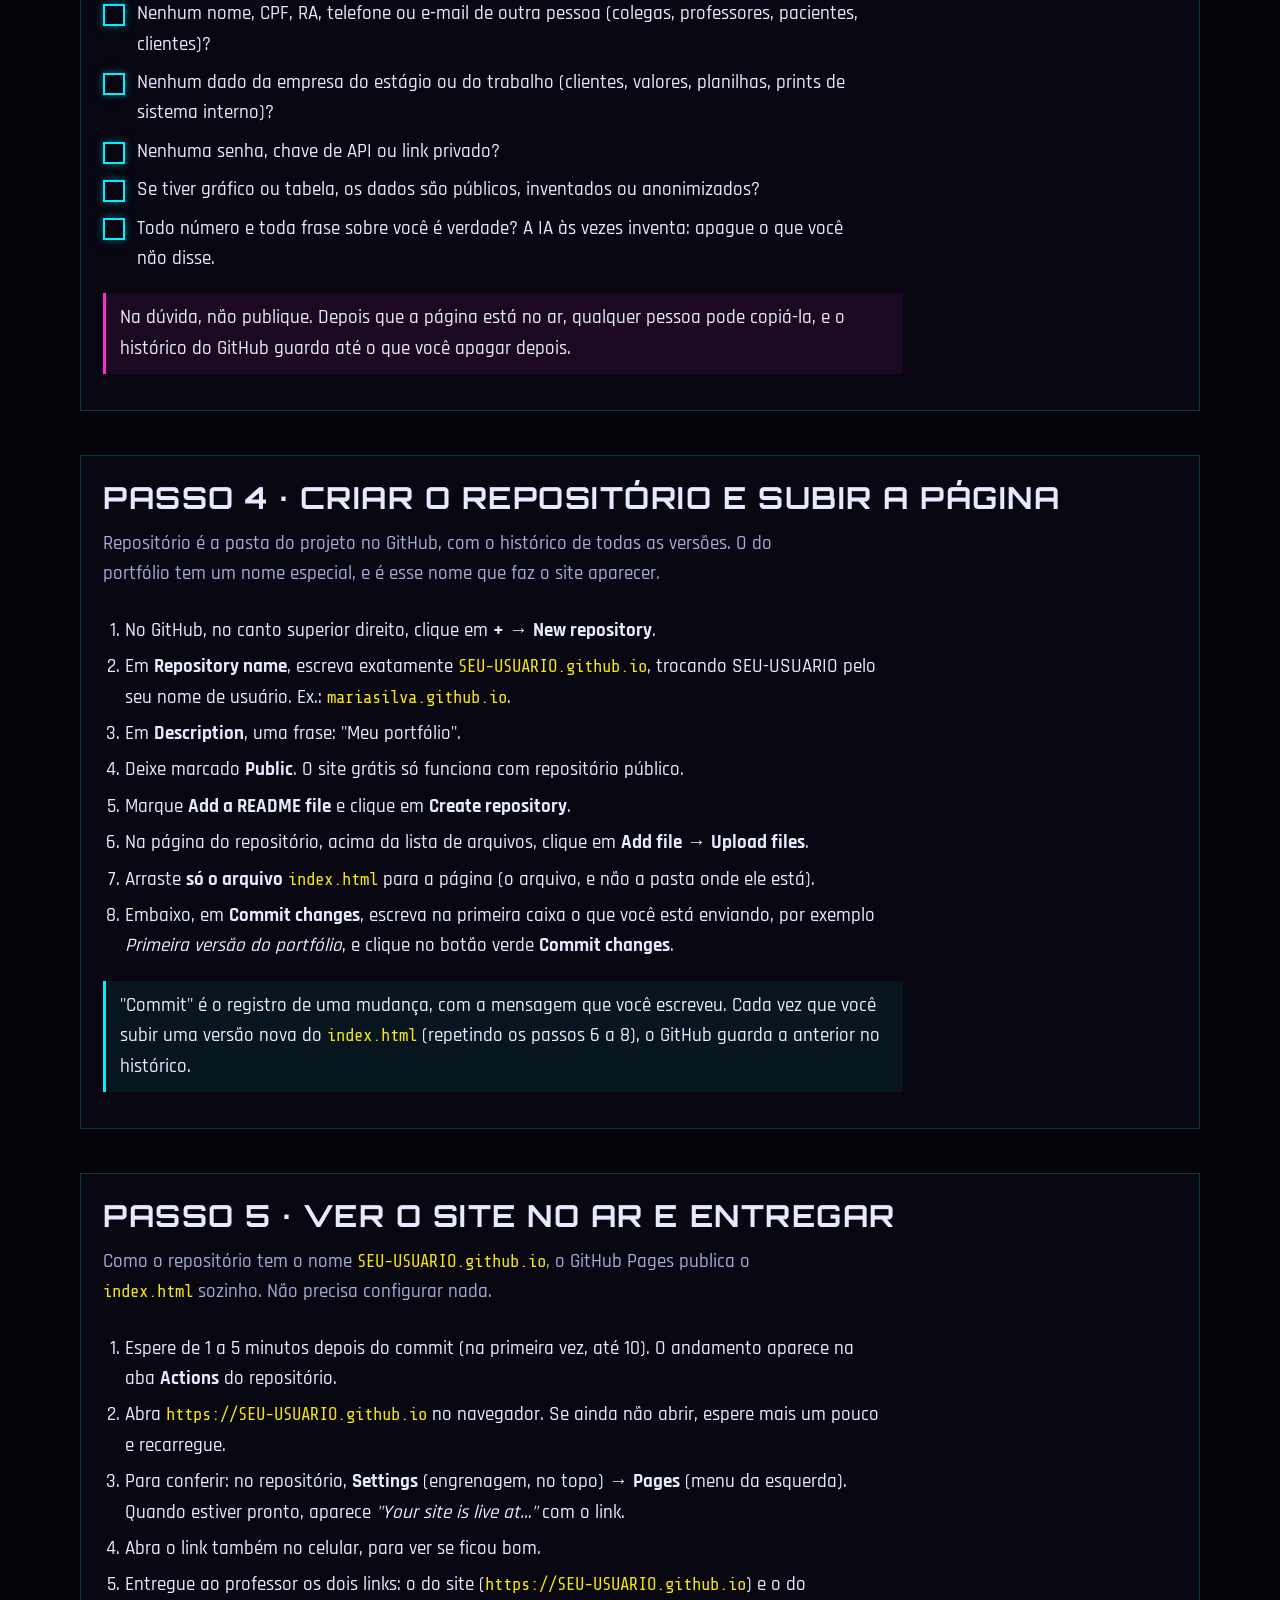
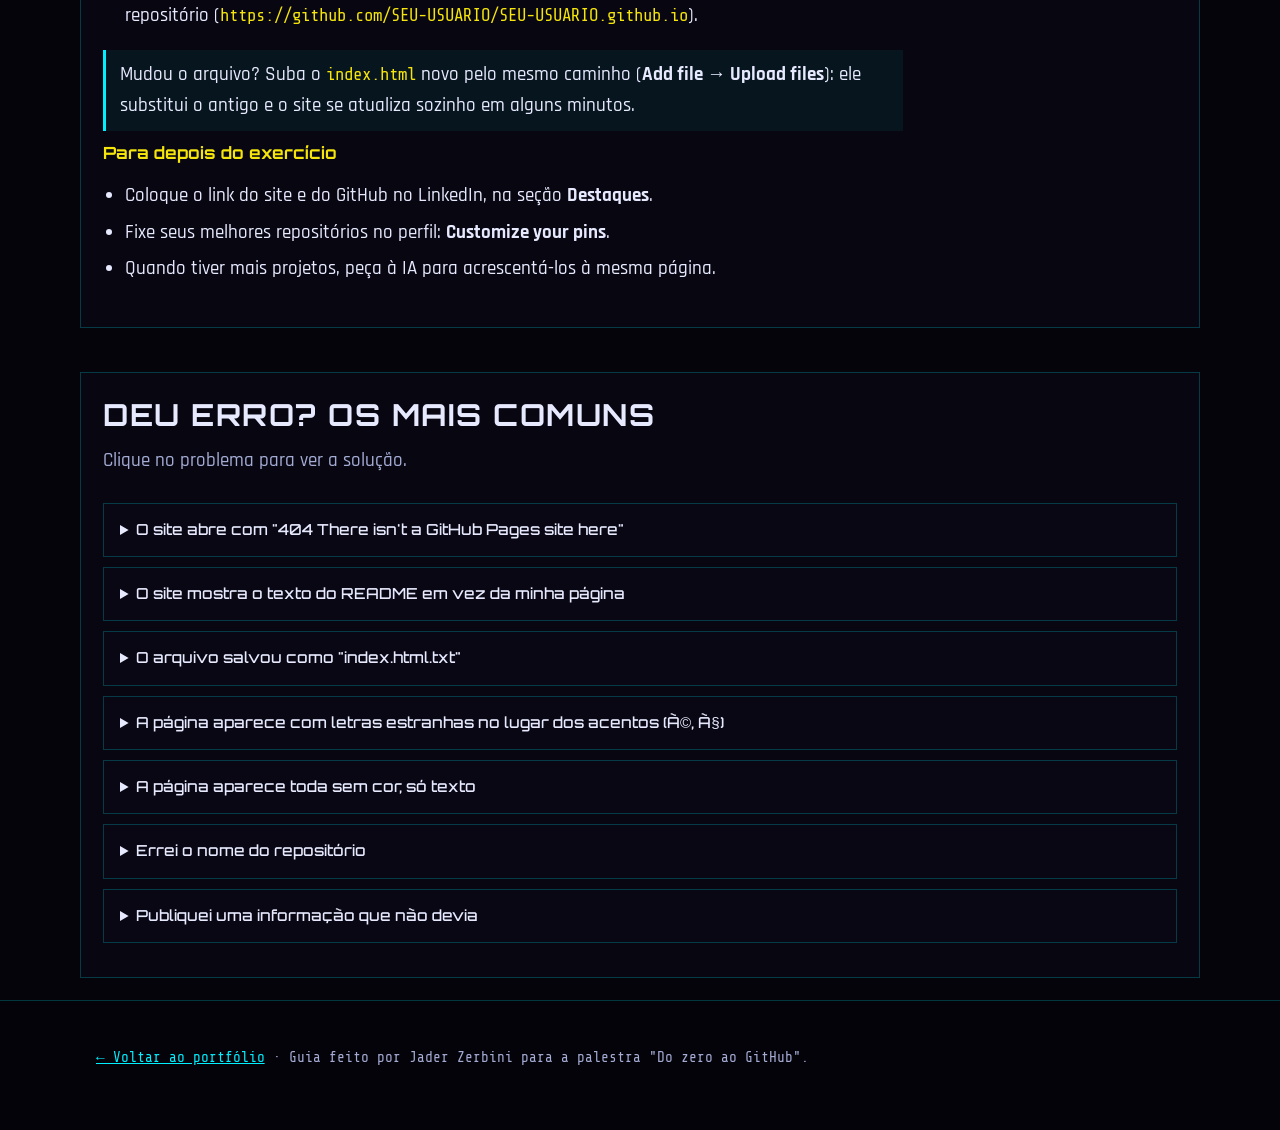
==== commit 2a56fd6b: "Guia só pelo navegador e página do prompt para o QR code - guia.html: fluxo novo (conta, página com " ====
--- a/guia.html
+++ b/guia.html
@@ -80,32 +80,27 @@
 
     <h3>2.2 · Peça a página à IA</h3>
     <p>Serve qualquer uma na versão gratuita: <b>ChatGPT</b>, <b>Gemini</b>, <b>Microsoft Copilot</b> ou <b>Claude</b>. Copie o pedido abaixo, troque tudo o que está entre colchetes e envie:</p>
-<pre><code>Crie uma página de portfólio em um único arquivo index.html,
-com o CSS dentro do próprio arquivo, sem bibliotecas externas
-e sem JavaScript. A página deve ficar bonita e funcionar bem
-no celular. Escreva em português.
+<pre><code>Crie uma página de portfólio em um único arquivo index.html, com o CSS dentro do próprio arquivo, sem bibliotecas externas e sem JavaScript. A página deve ficar bonita e funcionar bem no celular. Escreva em português.
 
 Sobre mim
 Nome: [seu nome completo]
 Curso: [seu curso]
 Faculdade: [onde você estuda ou estudou]
 Uma frase sobre mim: [o que você gosta de fazer]
+LinkedIn: [link do seu perfil, ou apague esta linha]
+E-mail profissional: [seu e-mail, ou apague esta linha]
 
 Projeto: [nome do projeto]
 Problema: [qual era o problema e para quem]
 O que eu fiz: [a solução em uma ou duas frases]
-Como: [dados, método e ferramentas]
+Como eu fiz: [dados, método e ferramentas]
 Resultado: [o que você conseguiu, só números reais]
 
-Coloque no topo o meu nome, o curso e a faculdade. Depois,
-o projeto em quatro blocos com os títulos Problema, O que eu
-fiz, Como e Resultado. No rodapé, o link do meu GitHub:
-https://github.com/[seu-usuario]
-
-Use somente as informações acima: não invente números,
-empresas, depoimentos, fotos nem links. Não inclua formulários.
-Responda só com o código completo do arquivo.</code></pre>
-    <div class="dica">Tem mais de um projeto? Repita o bloco "Projeto / Problema / O que eu fiz / Como / Resultado" para cada um, antes do parágrafo "Coloque no topo…".</div>
+Coloque no topo o meu nome, o curso e a faculdade. Depois, o projeto em quatro blocos com os títulos Problema, O que eu fiz, Como eu fiz e Resultado. No rodapé, os meus contatos e o link do meu GitHub: https://github.com/[seu-usuario]
+
+Use somente as informações acima: não invente números, empresas, depoimentos, fotos nem links. Não inclua formulários. Responda só com o código completo do arquivo.</code></pre>
+    <p><a href="prompt.html">Prefere copiar com um clique ou baixar em .txt? Abra a página do pedido →</a></p>
+    <div class="dica">Tem mais de um projeto? Repita o bloco "Projeto / Problema / O que eu fiz / Como eu fiz / Resultado" para cada um, antes do parágrafo "Coloque no topo…". O e-mail vai ficar público na página: use um e-mail só para contatos profissionais, ou apague a linha.</div>
 
     <h3>2.3 · Salve o arquivo</h3>
     <ol>
@@ -156,7 +151,7 @@
     <h2>Passo 5 · Ver o site no ar e entregar</h2>
     <p class="intro">Como o repositório tem o nome <code>SEU-USUARIO.github.io</code>, o GitHub Pages publica o <code>index.html</code> sozinho. Não precisa configurar nada.</p>
     <ol>
-      <li>Espere de 1 a 5 minutos depois do commit.</li>
+      <li>Espere de 1 a 5 minutos depois do commit (na primeira vez, até 10). O andamento aparece na aba <b>Actions</b> do repositório.</li>
       <li>Abra <code>https://SEU-USUARIO.github.io</code> no navegador. Se ainda não abrir, espere mais um pouco e recarregue.</li>
       <li>Para conferir: no repositório, <b>Settings</b> (engrenagem, no topo) → <b>Pages</b> (menu da esquerda). Quando estiver pronto, aparece <i>"Your site is live at…"</i> com o link.</li>
       <li>Abra o link também no celular, para ver se ficou bom.</li>
@@ -178,7 +173,7 @@
     <p class="intro">Clique no problema para ver a solução.</p>
     <details>
       <summary>O site abre com "404 There isn't a GitHub Pages site here"</summary>
-      <p>Confira, nesta ordem: o repositório se chama exatamente <code>SEU-USUARIO.github.io</code>, com o seu usuário; o repositório é público; o arquivo se chama exatamente <code>index.html</code>, em minúsculas; e ele está solto no repositório, não dentro de uma pasta. Se tudo estiver certo, espere uns minutos: a primeira publicação pode demorar.</p>
+      <p>Confira, nesta ordem: o repositório se chama exatamente <code>SEU-USUARIO.github.io</code>, com o seu usuário; o repositório é público; o arquivo se chama exatamente <code>index.html</code>, em minúsculas; e ele está solto no repositório, não dentro de uma pasta. Se tudo estiver certo, é só esperar: normalmente leva de 1 a 5 minutos, e a primeira publicação da conta pode chegar a 10. Para acompanhar, abra a aba <b>Actions</b> do repositório: bolinha amarela é "publicando", verde é "pronto" e vermelha é erro. Não suba o arquivo de novo enquanto espera, porque isso reinicia a publicação.</p>
     </details>
     <details>
       <summary>O site mostra o texto do README em vez da minha página</summary>
